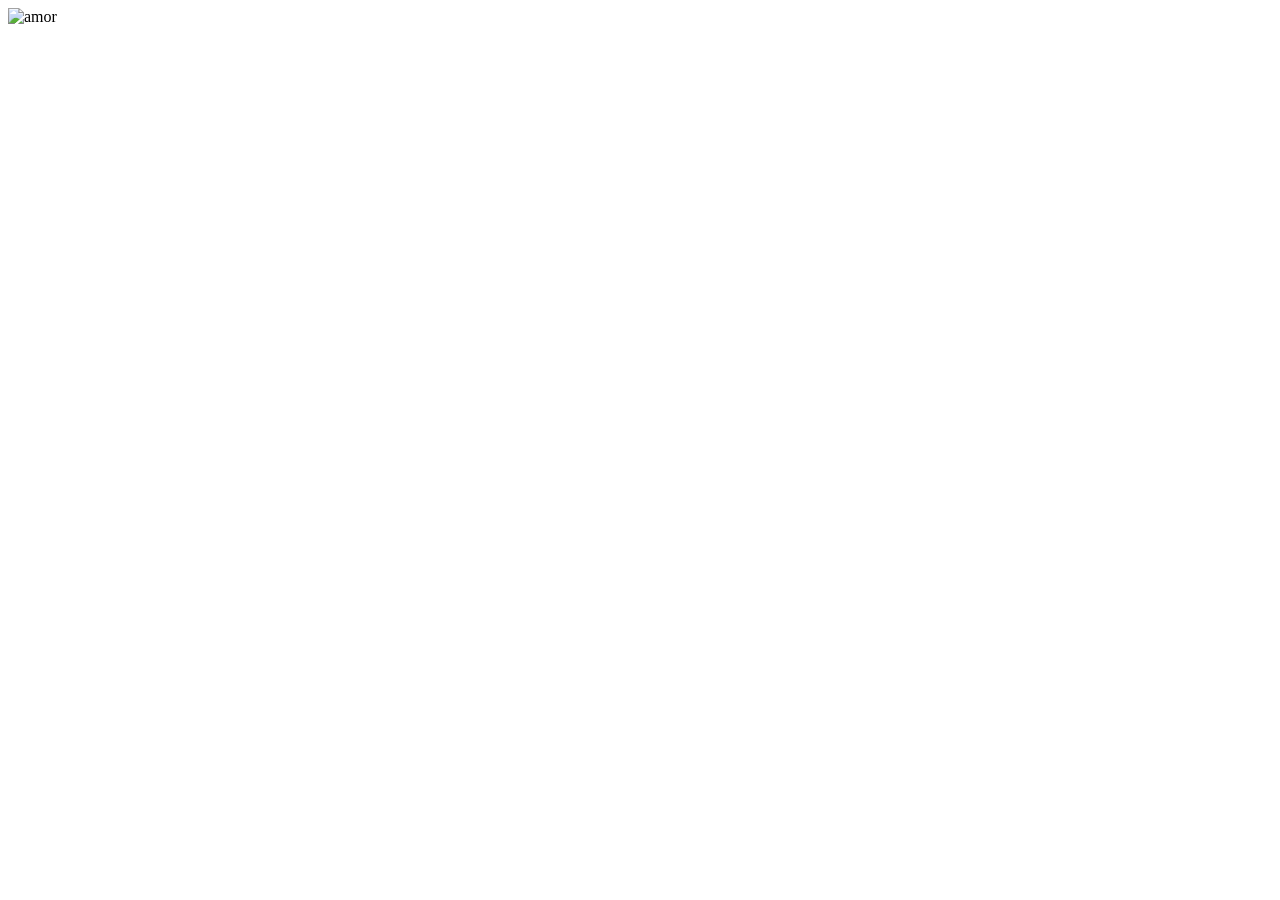
==== base/index.html @ 20da9b0c "passo 1" ====
<!DOCTYPE html>
<html lang="en">
<head>
    <meta charset="UTF-8">
    <meta name="viewport" content="width=device-width, initial-scale=1.0">
    <title>Document</title>
</head>
<body>
    <div class="pricipal">
        <div class="foto">
            <img src="" alt="amor">
        </div>
        <div class="texto">

        </div>
    </div>
</body>
</html>
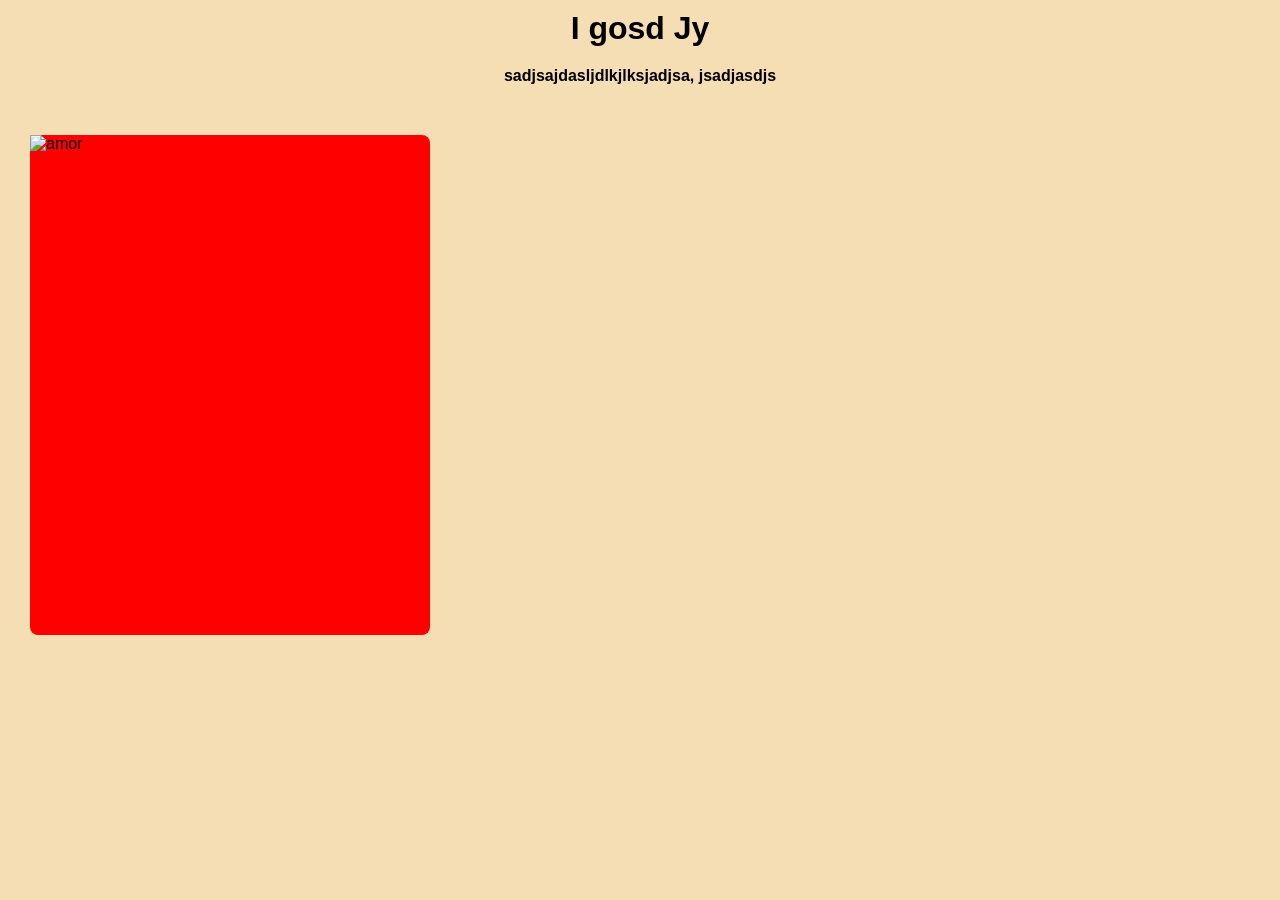
==== commit 7010b1e5: "mudança 2" ====
--- a/base/index.html
+++ b/base/index.html
@@ -3,10 +3,15 @@
 <head>
     <meta charset="UTF-8">
     <meta name="viewport" content="width=device-width, initial-scale=1.0">
+    <link rel="stylesheet" href="personali.css">
     <title>Document</title>
 </head>
 <body>
-    <div class="pricipal">
+    <header>
+        <h1>I gosd Jy</h1>
+        <p>sadjsajdasljdlkjlksjadjsa, jsadjasdjs</p>
+    </header>
+    <div class="principal">
         <div class="foto">
             <img src="" alt="amor">
         </div>
--- a/base/personali.css
+++ b/base/personali.css
@@ -0,0 +1,28 @@
+*{
+    margin: 0;
+    box-sizing: border-box;
+    padding: 0;
+}
+body{
+    background-color: wheat;
+    font-family: Arial, "Helvetica Neue", Helvetica, sans-serif;
+
+}
+header > h1{
+    margin-top: 10px;
+    text-align: center;
+}
+header > p{
+    margin-top: 20px;
+    text-align: center;
+    font-weight: bold;
+    font-size: 0.5;
+}
+div.principal{
+    background-color: red;
+    width: 400px;
+    height:500px;
+    margin-left: 30px;
+    margin-top: 50px;
+    border-radius: 8px;
+}
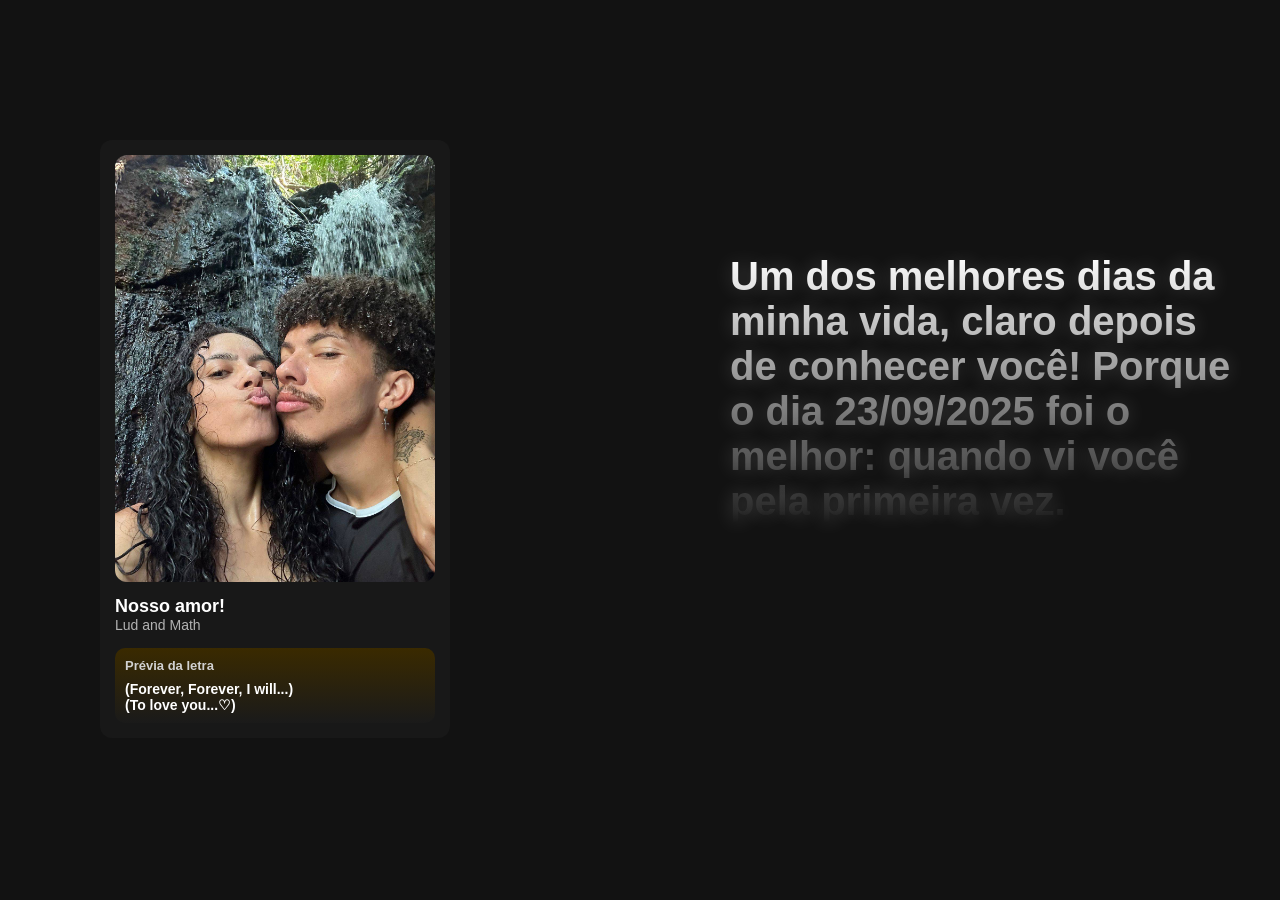
==== commit 669bec01: "save 3 mudança" ====
--- a/base/index.html
+++ b/base/index.html
@@ -7,17 +7,27 @@
     <title>Document</title>
 </head>
 <body>
-    <header>
-        <h1>I gosd Jy</h1>
-        <p>sadjsajdasljdlkjlksjadjsa, jsadjasdjs</p>
-    </header>
-    <div class="principal">
-        <div class="foto">
-            <img src="" alt="amor">
-        </div>
-        <div class="texto">
+ <div class="container">
+    <div class="card">
 
-        </div>
+    <img src="imgs/love...jpg" alt="capa" class="capa">
+
+    <div class="info">
+        <h2>Nosso amor!</h2>
+        <p>Lud and Math</p>
     </div>
+
+    <div class="letra">
+        <h4>Prévia da letra</h4>
+        <p>(Forever, Forever, I will...)</p>
+        <p>(To love you...♡)</p>
+    </div>
+   </div>
+   <div class="lado-direito">
+      <div class="texto1">
+       <p>Um dos melhores dias da minha vida, claro depois de conhecer você! Porque o dia 23/09/2025 foi o melhor: quando vi você pela primeira vez.</p>
+      </div>
+   </div>
+ </div>
 </body>
 </html>
--- a/base/personali.css
+++ b/base/personali.css
@@ -4,25 +4,87 @@
     padding: 0;
 }
 body{
-    background-color: wheat;
-    font-family: Arial, "Helvetica Neue", Helvetica, sans-serif;
+    background-color: #121212;
+    font-family: Arial, sans-serif;
+    color: white;
+}
+.container{
+    display: flex;
+    align-items: center;
+    justify-content: space-between;
+    padding: 40px;
+}
+.lado-direito{
+    width: 45%;
+    padding-left: 30px;
+}
+.card{
+    width: 350px;
+    margin-top: 100px;
+    margin-left: 60px;
+    background-color: #181818;
+    border-radius: 12px;
+    padding: 15px;
+}
+.capa{
+    width: 100%;
+    border-radius: 12px;
+}
+.info{
+    margin-top: 10px;
+}
 
+.info h2{
+    font-size: 18px;
 }
-header > h1{
-    margin-top: 10px;
-    text-align: center;
+
+.info p{
+    color: #b3b3b3;
+    font-size: 14px;
 }
-header > p{
-    margin-top: 20px;
-    text-align: center;
+.letra{
+    margin-top: 15px;
+    background: linear-gradient(to bottom, #3a2a00, #1a1a1a);
+    padding: 10px;
+    border-radius: 10px;
+}
+
+.letra h4{
+    font-size: 13px;
+    margin-bottom: 8px;
+    color: #d1d1d1;
+}
+
+.letra p{
+    font-size: 14px;
     font-weight: bold;
-    font-size: 0.5;
 }
-div.principal{
-    background-color: red;
-    width: 400px;
-    height:500px;
-    margin-left: 30px;
-    margin-top: 50px;
-    border-radius: 8px;
+.texto1{
+    font-size: 40px;
+    font-weight: bold;
+    background: linear-gradient(to bottom, white, transparent);
+    -webkit-background-clip: text;
+    -webkit-text-fill-color: transparent;
+    text-shadow: 0 0 20px rgba(255,255,255,0.2);
+}
+.texto1{
+    opacity: 0;
+    transform: translateX(50px);
+    animation: aparecer 1s ease forwards;
+}
+
+@keyframes aparecer{
+    to{
+        opacity: 1;
+        transform: translateX(0);
+    }
+}
+@media (max-width: 768px){
+    .texto1{
+        font-size: 20px;
+    }
+
+    .card{
+        width: 200px;
+    }
 }
